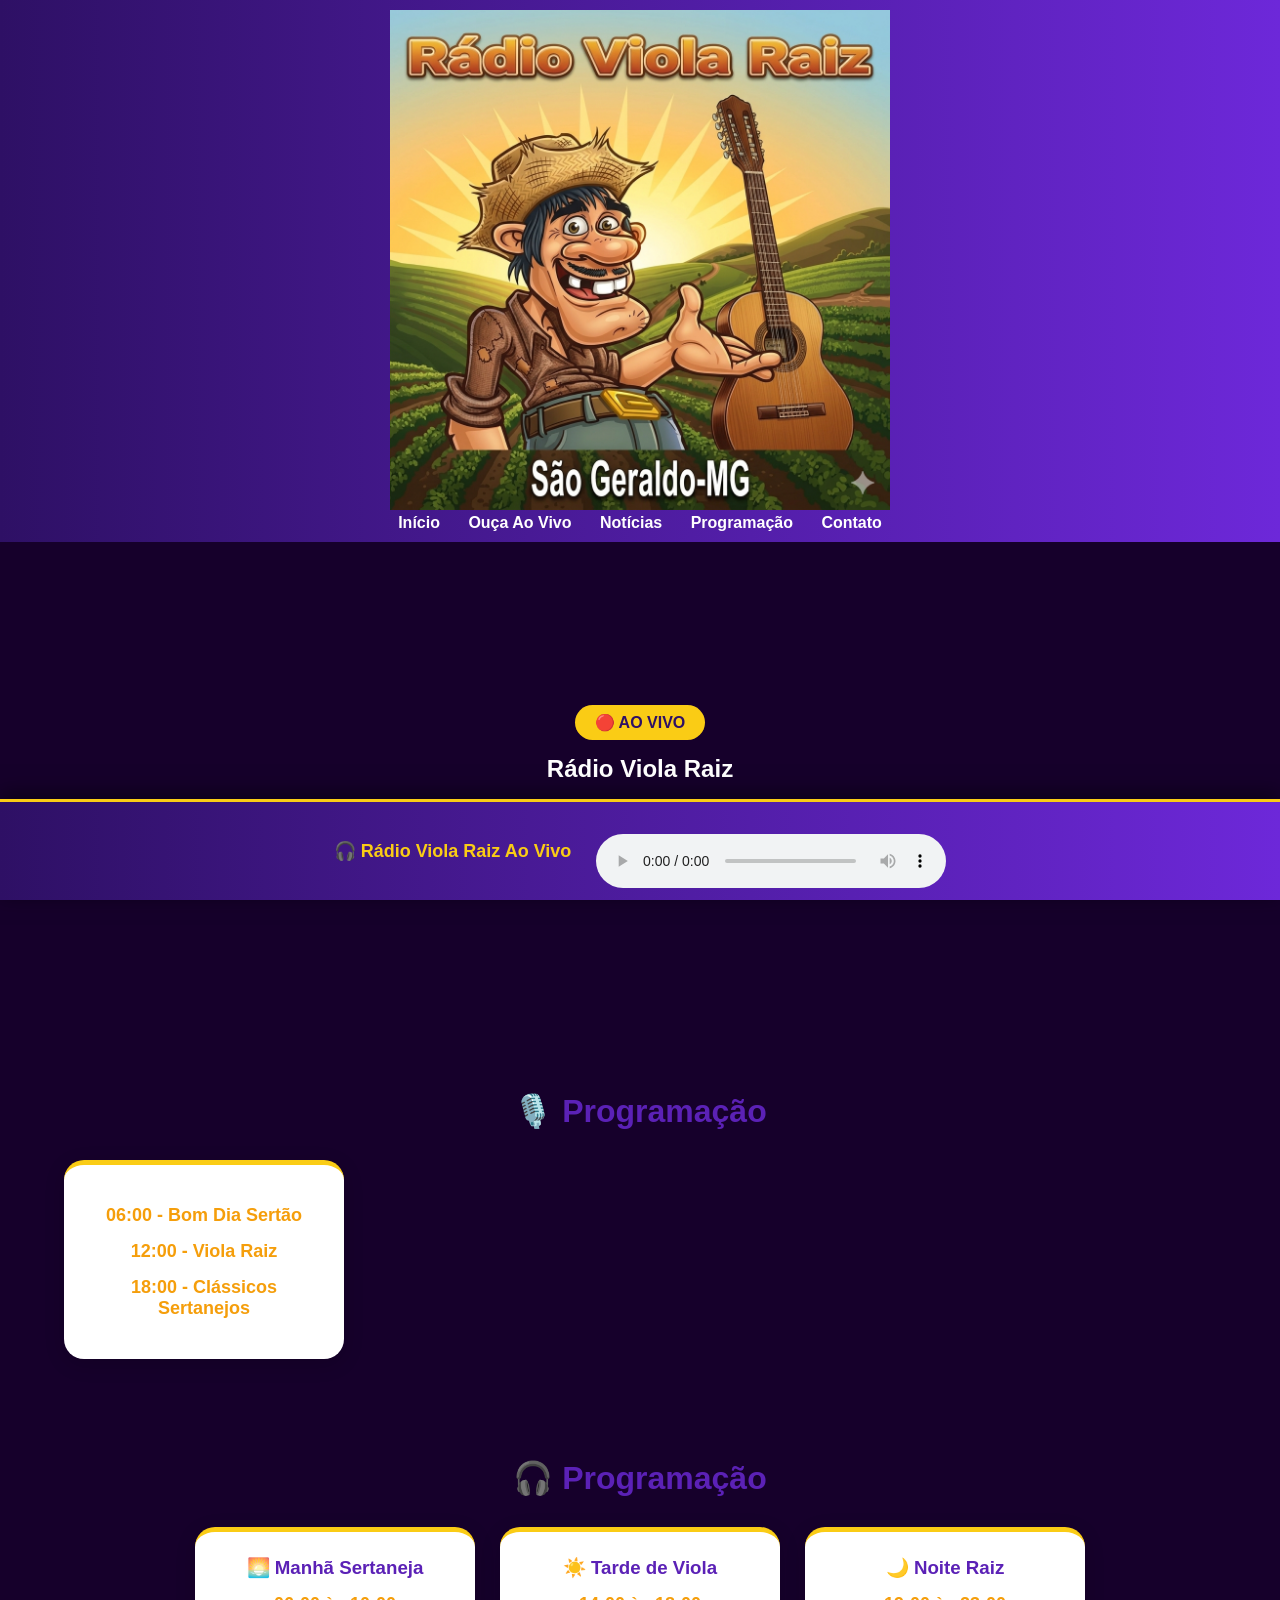
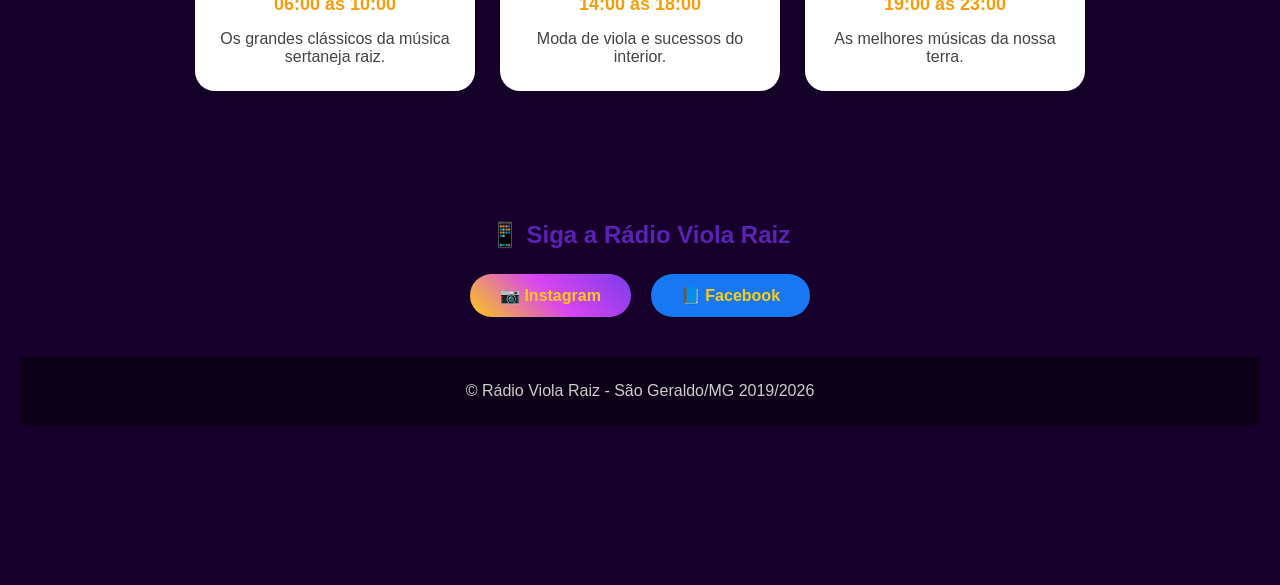
==== index.html @ bbaed810 "Add files via upload" ====
<!DOCTYPE html>
<html lang="pt-BR">
<head>
    <meta charset="UTF-8">
    <meta name="viewport" content="width=device-width, initial-scale=1.0">

    <title>Rádio Viola Raiz | São Geraldo - MG</title>

    <link rel="stylesheet" href="css/style.css">
</head>

<body>

<header>
    <div class="logo">
        <img src="imagens/logo.png" alt="Rádio Viola Raiz">
    </div>

    <nav>
        <a href="#inicio">Início</a>
        <a href="#radio">Ouça Ao Vivo</a>
        <a href="#noticias">Notícias</a>
        <a href="#programacao">Programação</a>
        <a href="#contato">Contato</a>
    </nav>
</header>


<section id="inicio" class="hero">

<div class="ao-vivo">
    🔴 AO VIVO
</div>

<h1>Rádio Viola Raiz</h1>

<p>
A tradição da música sertaneja raiz,
24 horas no ar.
</p>



</section>








<section id="programacao">

<h2>🎙️ Programação</h2>

<div class="programa">

<p>06:00 - Bom Dia Sertão</p>
<p>12:00 - Viola Raiz</p>
<p>18:00 - Clássicos Sertanejos</p>

</div>

</section>


</section>


<section id="programacao">

<h2>🎧 Programação</h2>

<div class="programas">

<div class="programa">

<h3>🌅 Manhã Sertaneja</h3>

<p>06:00 às 10:00</p>

<span>Os grandes clássicos da música sertaneja raiz.</span>

</div>


<div class="programa">

<h3>☀️ Tarde de Viola</h3>

<p>14:00 às 18:00</p>

<span>Moda de viola e sucessos do interior.</span>

</div>


<div class="programa">

<h3>🌙 Noite Raiz</h3>

<p>19:00 às 23:00</p>

<span>As melhores músicas da nossa terra.</span>

</div>

</div>

</section>


<section id="contato">
<section id="contato">

<h2>📱 Siga a Rádio Viola Raiz</h2>

<div class="redes">

<a class="instagram" href="https://instagram.com/radioviolaraiz" target="_blank">
📷 Instagram
</a>

<a class="facebook" href="https://facebook.com/radioviolaraiz" target="_blank">
📘 Facebook
</a>

</div>

</section>


<footer>

<p>
© Rádio Viola Raiz - São Geraldo/MG 2019/2026
</p>

</footer>


<div class="player-fixo" id="player">

    <span>🎧 Rádio Viola Raiz Ao Vivo</span>

    <audio controls>
        <source src="https://stm15.xcast.com.br:6826/stream" type="audio/mpeg">
    </audio>

</div>


<script src="js/script.js"></script>

</body>
</html>
---- css/style.css ----
* {
    margin: 0;
    padding: 0;
    box-sizing: border-box;
    font-family: Arial, Helvetica, sans-serif;
}


body {
    background: #16002b;
    color: white;
}


/* Cabeçalho */
header {
    width: 100%;
    background: linear-gradient(90deg, #2e1065, #6d28d9);
    padding: 10px 5%;
    display: flex;
    flex-direction: column;
    align-items: center;
    justify-content: center;
}

.logo img {
    width: 500px;
    height: auto;
}
}
    filter: drop-shadow(0 0 12px #facc15);
}

nav {
    margin-top: 10px;
}
    position: sticky;
    top: 0;
    z-index: 10;
}


.logo img {
    width: 220px;
    height: auto;
}


nav a {
    color: white;
    text-decoration: none;
    margin: 0 12px;
    font-weight: bold;
}


nav a:hover {
    color: #facc15;
}


/* Banner principal */
.hero {
    min-height: 500px;
    display: flex;
    flex-direction: column;
    justify-content: center;
    align-items: center;
    text-align: center;
    padding-top: 20px;
}

.hero img {
    width: 260px;
    max-width: 80%;
    margin-bottom: 10px;
    filter: drop-shadow(0 0 15px #facc15);
}

    background:
    linear-gradient(
    rgba(46,16,101,.85),
    rgba(17,24,39,.9)
    );

    padding: 30px;
}


.hero h1 {

    font-size: 55px;
    color: #facc15;
}


.hero p {

    font-size: 22px;
    margin: 20px;
}



.botao {

    background:#facc15;
    color:#2e1065;
    padding:15px 35px;
    border-radius:30px;
    text-decoration:none;
    font-weight:bold;

}


.botao:hover {

    background:white;

}



/* Player */

.player {

    background:#240046;
    margin:30px auto;
    padding:30px;
    width:90%;
    max-width:800px;
    border-radius:20px;
    text-align:center;
}


audio {

    width:100%;
    margin-top:20px;

}



/* Seções */

section {

    padding:50px 8%;
}



h2 {

    color:#facc15;
    text-align:center;
    margin-bottom:30px;

}



/* Notícias */

.cards {

    display:flex;
    gap:20px;
    justify-content:center;
    flex-wrap:wrap;

}


.card {

    background:#2e1065;
    width:280px;
    padding:25px;
    border-radius:20px;
    box-shadow:0 0 20px #0005;

}


.card h3 {

    color:#facc15;

}



/* Programação */

.programa {

    background:#240046;
    padding:25px;
    border-radius:20px;
    text-align:center;

}


.programa p {

    margin:15px;
    font-size:18px;

}



/* Contato */

#contato {

    text-align:center;

}


#contato a {

    color:#facc15;

}



/* Rodapé */

footer {

    background:#0b0015;
    text-align:center;
    padding:25px;
    color:#ccc;

}



/* Celular */

@media(max-width:700px){

header {

    flex-direction:column;

}


nav {

    margin-top:15px;

}


nav a {

    display:block;
    margin:10px;

}


.hero h1 {

    font-size:38px;

}


}
/* Player profissional */

.player-fixo {
    position: fixed;
    bottom: 0;
    left: 0;
    width: 100%;

    background: linear-gradient(90deg, #2e1065, #6d28d9);

    border-top: 3px solid #facc15;

    padding: 12px;

    display: flex;
    justify-content: center;
    align-items: center;
    gap: 25px;

    color: white;

    box-shadow: 0 -5px 20px rgba(0,0,0,0.5);

    z-index: 999;
}


.player-fixo span {
    color: #facc15;
    font-weight: bold;
    font-size: 18px;
}


.player-fixo audio {
    width: 350px;
}


@media(max-width:700px){

.player-fixo {
    flex-direction: column;
    gap: 10px;
}


.player-fixo audio {
    width: 95%;
}

}.ao-vivo {
    background:#facc15;
    color:#2e1065;
    padding:8px 20px;
    border-radius:30px;
    font-weight:bold;
    margin-bottom:15px;
    animation:pulse 1.5s infinite;
}

@keyframes pulse {
    0% {
        box-shadow:0 0 0 0 #facc15;
    }

    70% {
        box-shadow:0 0 0 15px transparent;
    }

    100% {
        box-shadow:0 0 0 0 transparent;
    }
}.card img {

    width:100%;
    height:160px;
    object-fit:cover;
    border-radius:15px;

}


.card a {

    display:inline-block;
    margin-top:15px;
    color:#facc15;
    text-decoration:none;
    font-weight:bold;

}


.card:hover {

    transform:translateY(-8px);
    transition:0.3s;

}/* Área de notícias */

#noticias {
    padding: 50px 5%;
    background: #f8f5ff;
}

#noticias h2 {
    text-align: center;
    color: #5b21b6;
    font-size: 32px;
    margin-bottom: 30px;
}


.cards {
    display: grid;
    grid-template-columns: repeat(3, 1fr);
    gap: 25px;
}


.card {
    background: white;
    border-radius: 18px;
    padding: 20px;

    box-shadow: 0 5px 20px rgba(0,0,0,0.15);

    border-top: 5px solid #facc15;

    transition: 0.3s;
}


.card:hover {
    transform: translateY(-8px);
    box-shadow: 0 10px 25px rgba(91,33,182,0.35);
}


.card h3 {
    color: #5b21b6;
    font-size: 20px;
}


.card p {
    color: #444;
    line-height: 1.5;
}


.card a {
    display: inline-block;

    margin-top: 15px;

    background: #6d28d9;

    color:white;

    padding:8px 18px;

    border-radius:20px;

    text-decoration:none;

    font-weight:bold;
}


.card a:hover {

    background:#facc15;

    color:#2e1065;

}


/* Celular */

@media(max-width:800px){

.cards {

    grid-template-columns:1fr;

}

}body {
    padding-bottom: 120px;
}


footer p {
    width: 100%;
    text-align: center;
    margin: 0;
}
/* Redes Sociais */

#contato {
    text-align: center;
    padding: 40px 20px;
}


#contato h2 {
    color: #5b21b6;
    margin-bottom: 25px;
}


.redes {
    display: flex;
    justify-content: center;
    gap: 20px;
    flex-wrap: wrap;
}


.redes a {

    padding: 12px 30px;

    border-radius: 30px;

    color: white;

    text-decoration: none;

    font-weight: bold;

    transition: 0.3s;

}


.instagram {
    background: linear-gradient(45deg,#facc15,#d946ef,#7c3aed);
}


.facebook {
    background: #1877f2;
}


.redes a:hover {

    transform: scale(1.08);

}
/* Programação */

#programacao {

    padding:50px 5%;
    text-align:center;

}


#programacao h2 {

    color:#5b21b6;
    font-size:32px;
    margin-bottom:30px;

}


.programas {

    display:flex;
    justify-content:center;
    gap:25px;
    flex-wrap:wrap;

}


.programa {

    background:white;

    width:280px;

    padding:25px;

    border-radius:20px;

    border-top:5px solid #facc15;

    box-shadow:0 5px 20px rgba(0,0,0,0.15);

}


.programa h3 {

    color:#5b21b6;

}


.programa p {

    font-weight:bold;
    color:#f59e0b;

}


.programa span {

    color:#444;

}
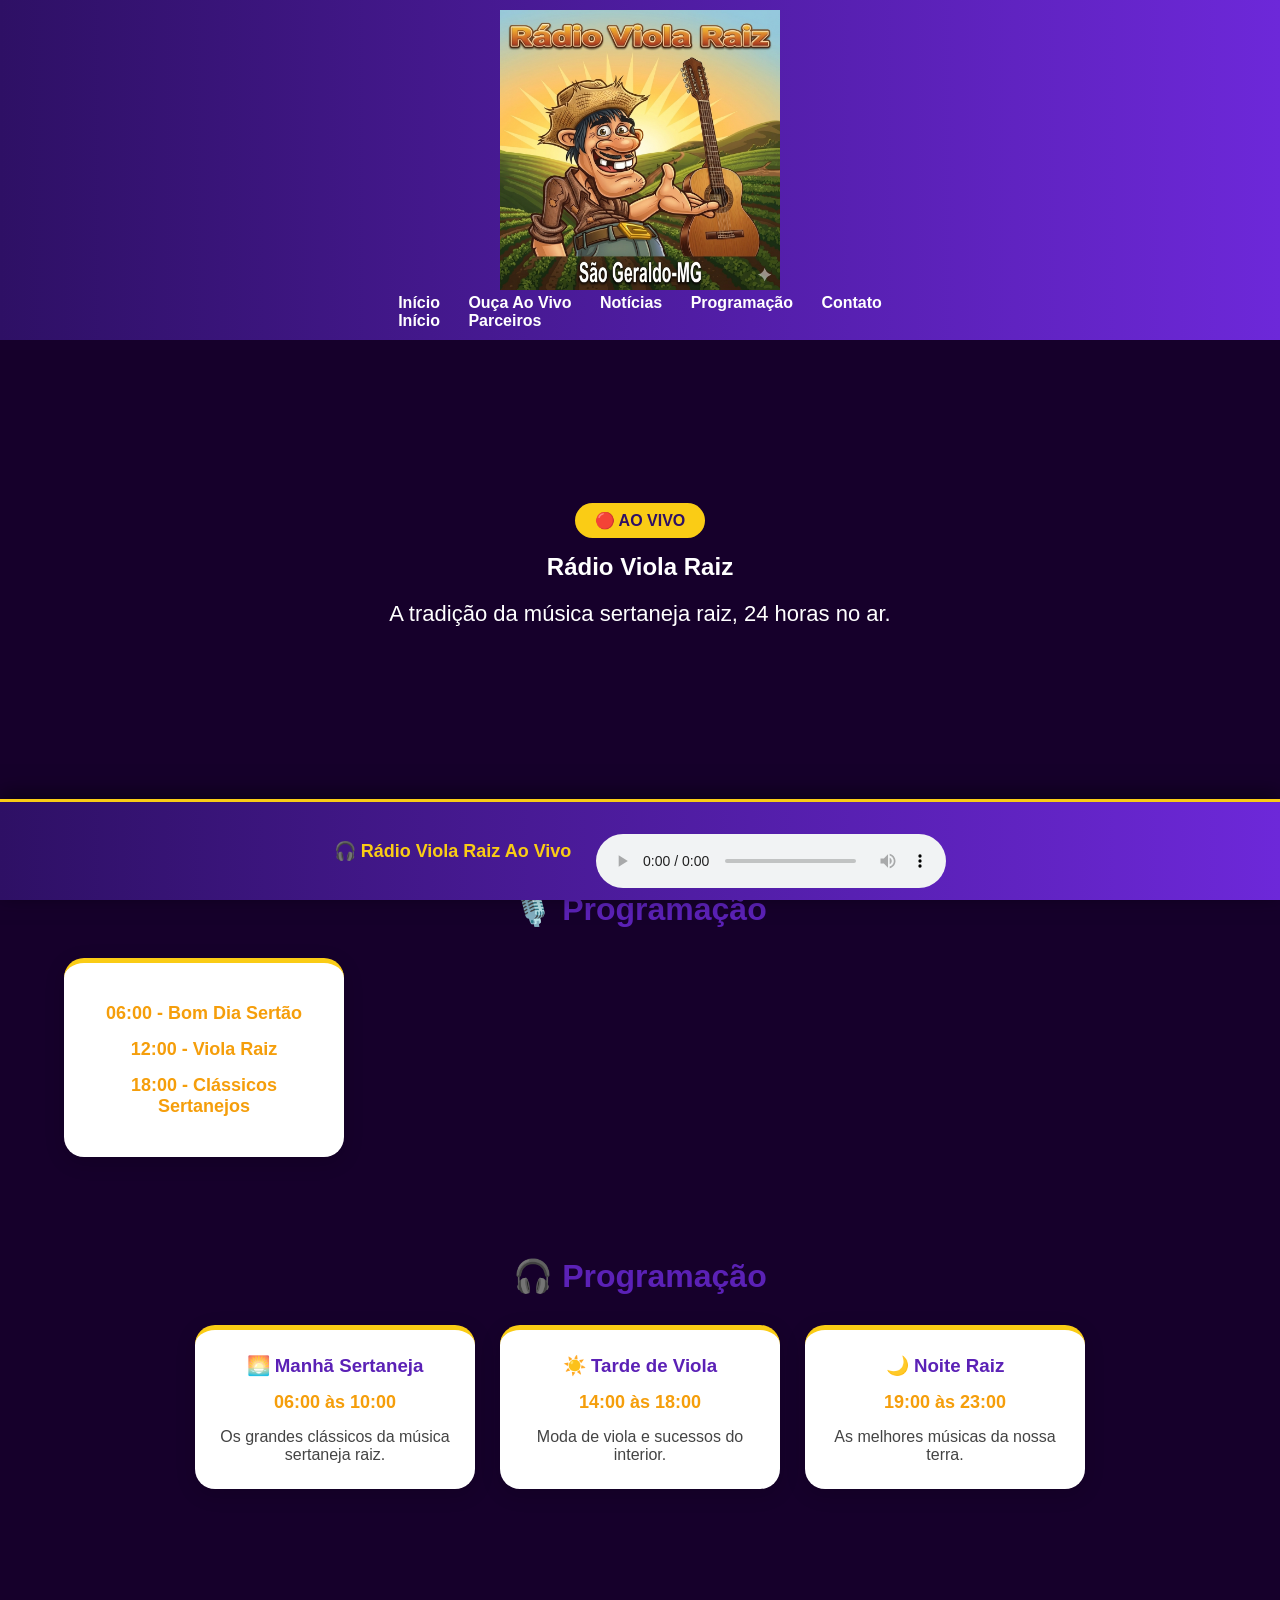
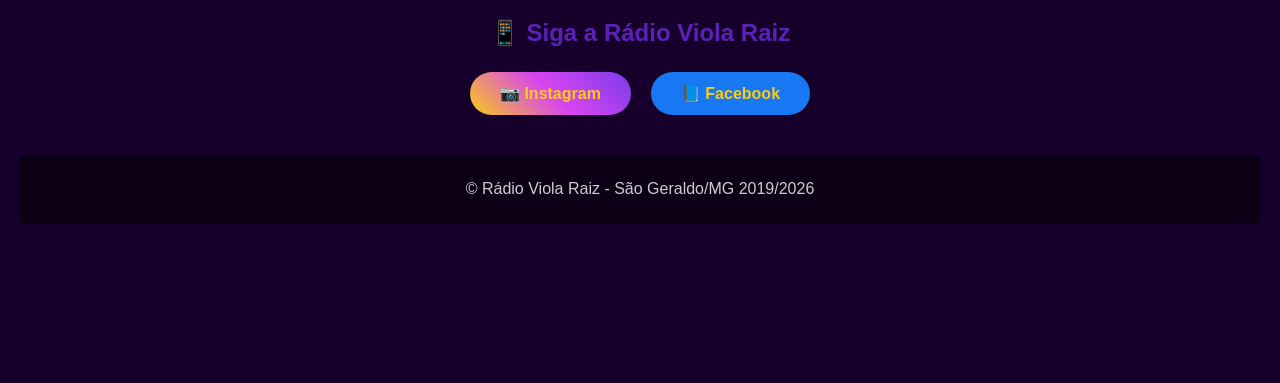
==== commit ac48fc48: "Remove duplicate section and update navigation Fixed duplicate section and improved navigation links" ====
--- a/index.html
+++ b/index.html
@@ -22,6 +22,10 @@
         <a href="#noticias">Notícias</a>
         <a href="#programacao">Programação</a>
         <a href="#contato">Contato</a>
+        <nav>
+    <a href="index.html">Início</a>
+    <a href="parceiros.html">Parceiros</a>
+</nav>
     </nav>
 </header>
 
@@ -154,4 +158,4 @@
 <script src="js/script.js"></script>
 
 </body>
-</html>+</html>
--- a/css/style.css
+++ b/css/style.css
@@ -24,7 +24,7 @@
 }
 
 .logo img {
-    width: 500px;
+    width: 280px;
     height: auto;
 }
 }
@@ -599,4 +599,4 @@
 
     color:#444;
 
-}+}
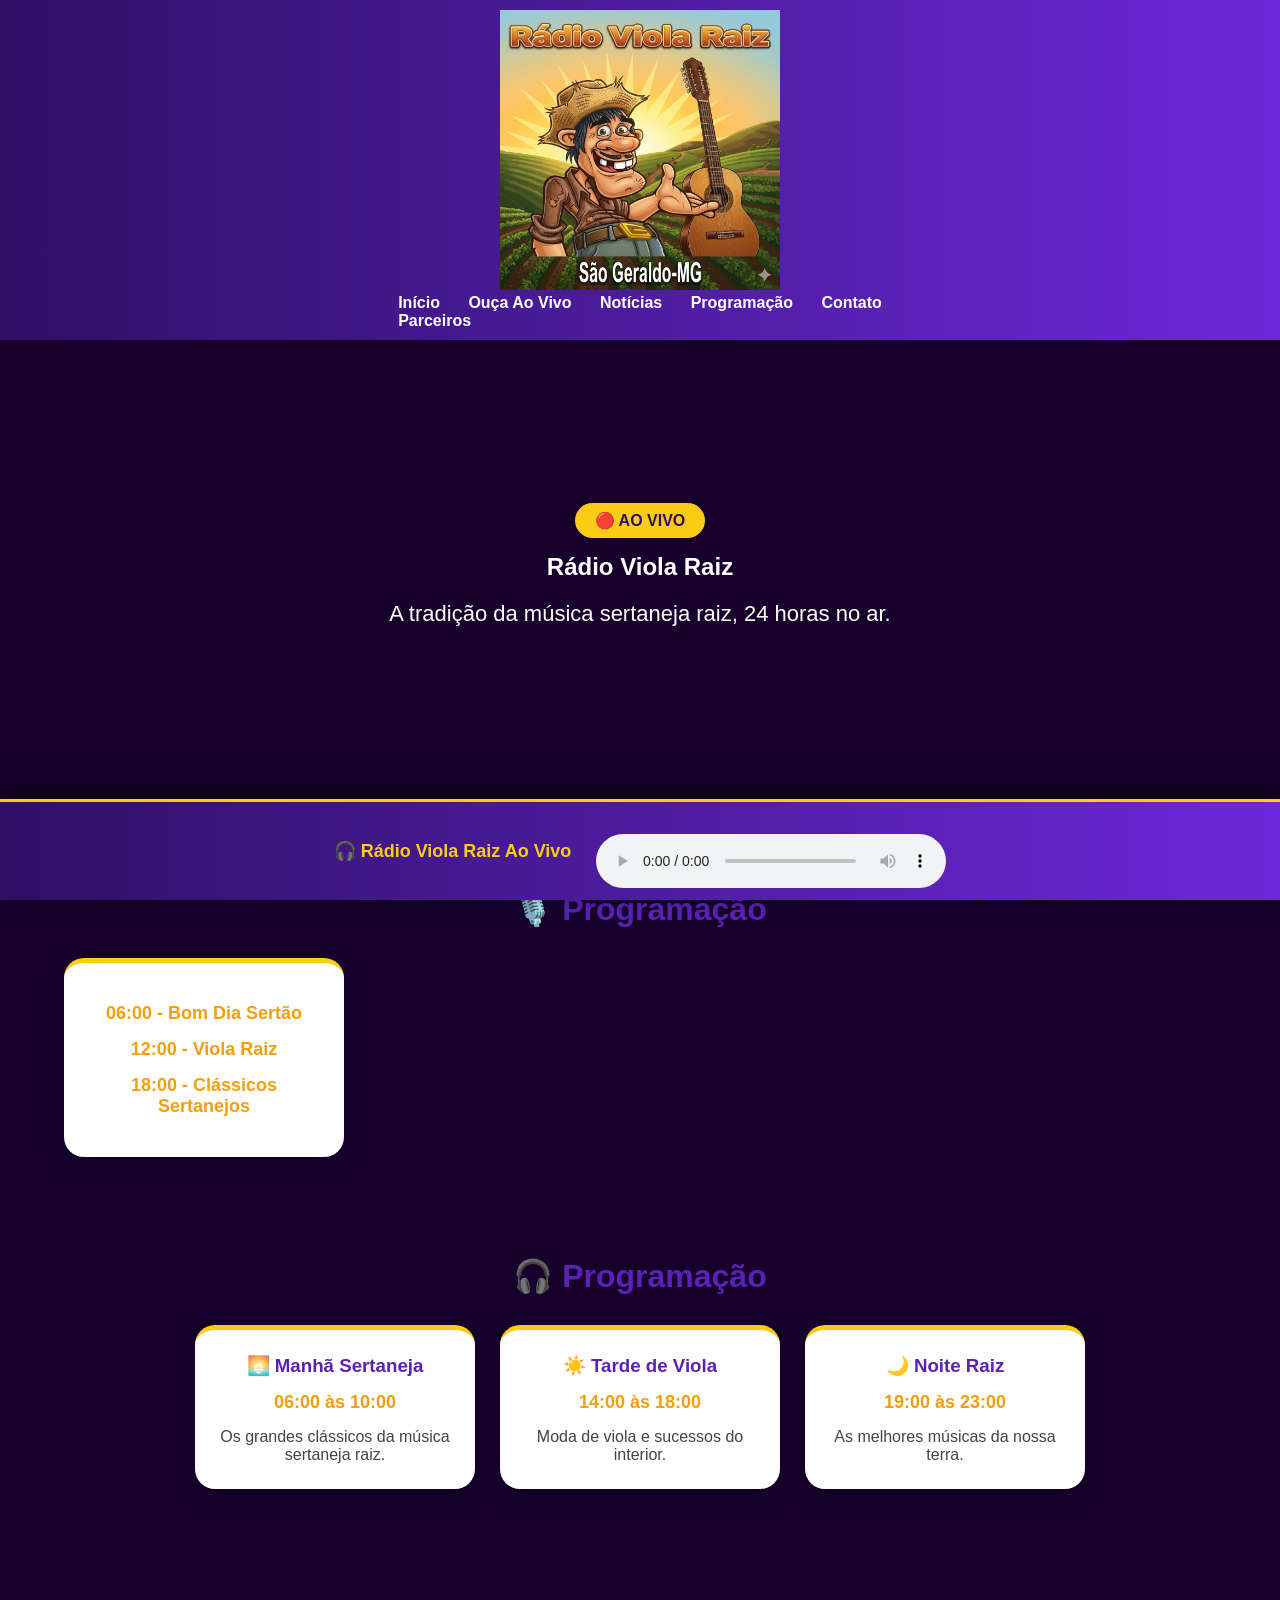
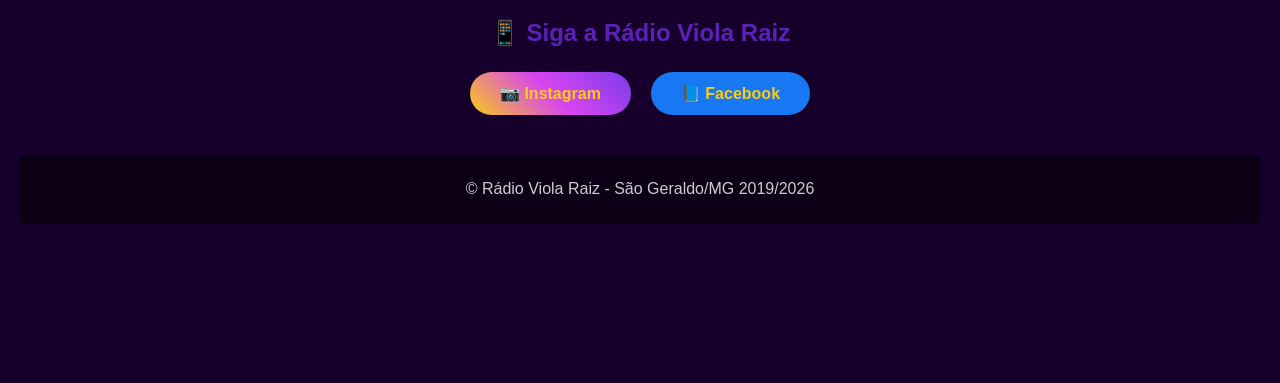
==== commit 167cbb37: "Fix HTML formatting and structure" ====
--- a/index.html
+++ b/index.html
@@ -23,7 +23,6 @@
         <a href="#programacao">Programação</a>
         <a href="#contato">Contato</a>
         <nav>
-    <a href="index.html">Início</a>
     <a href="parceiros.html">Parceiros</a>
 </nav>
     </nav>
